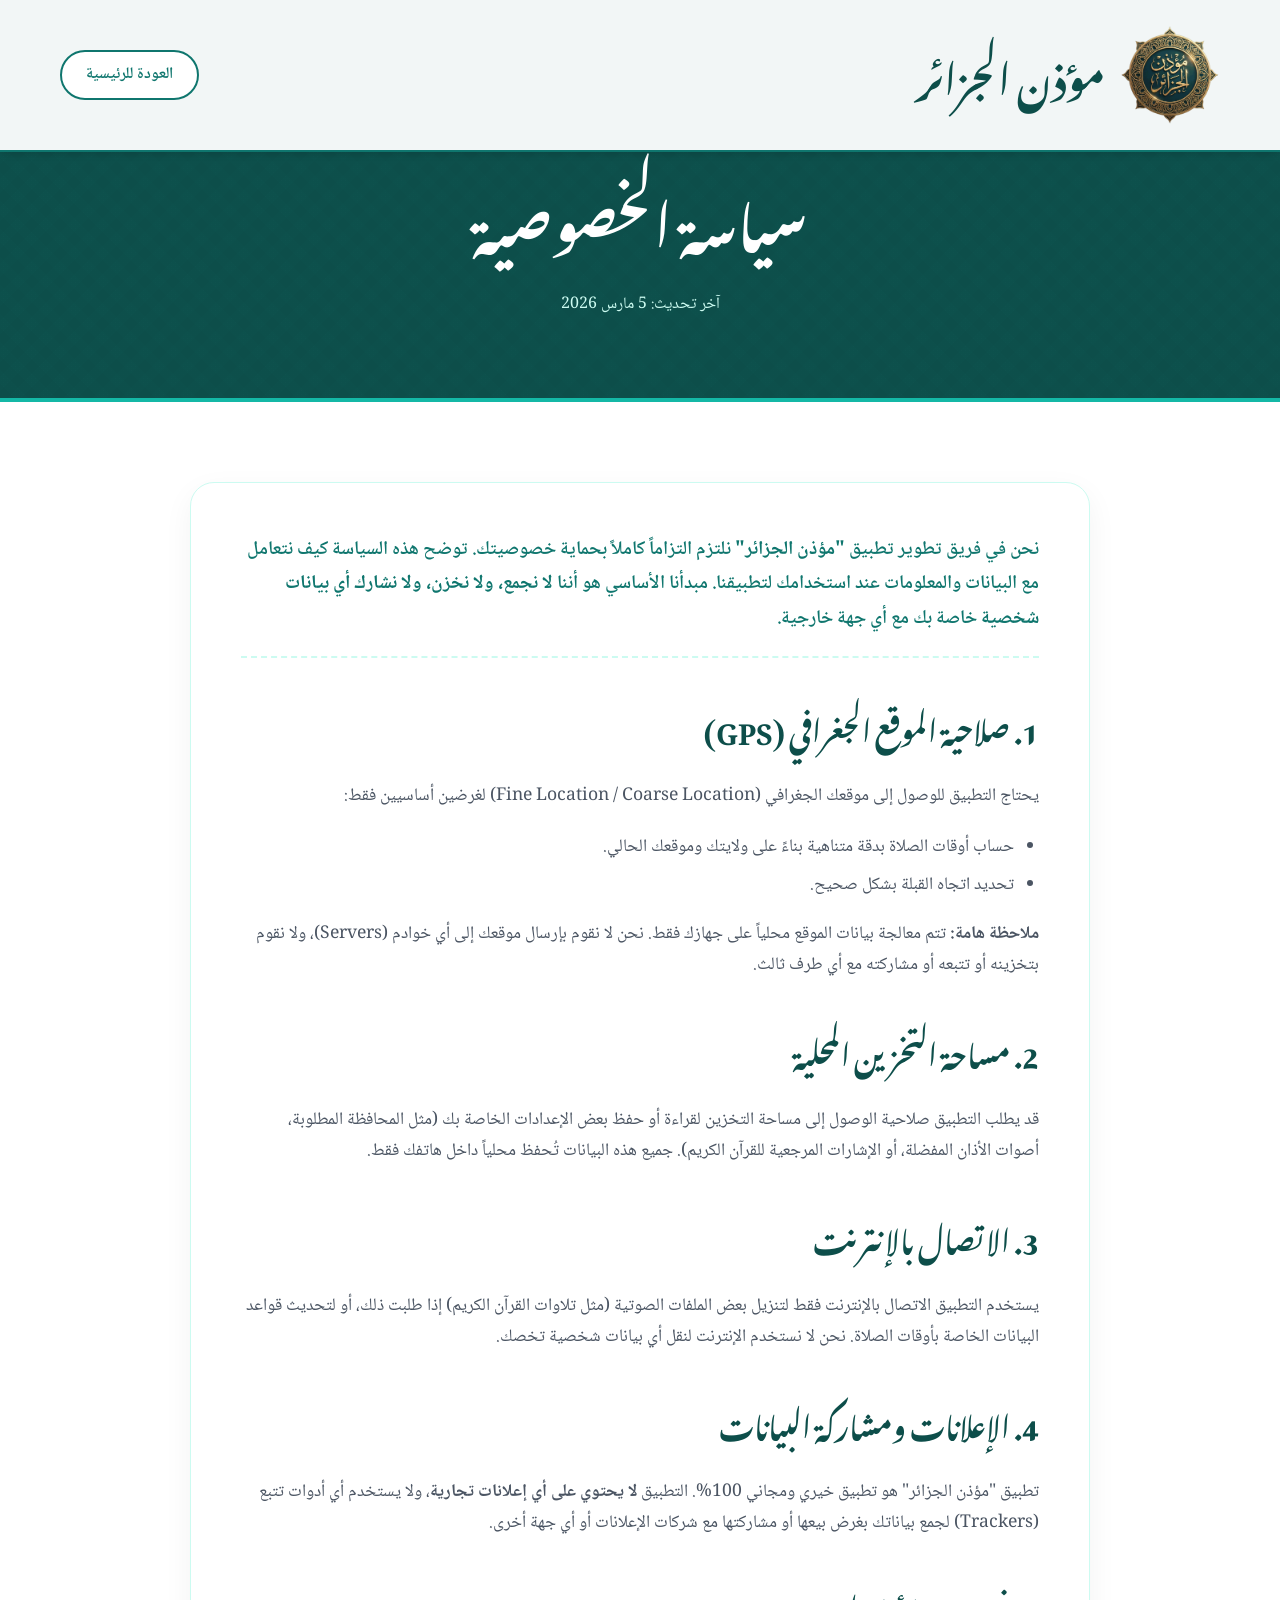
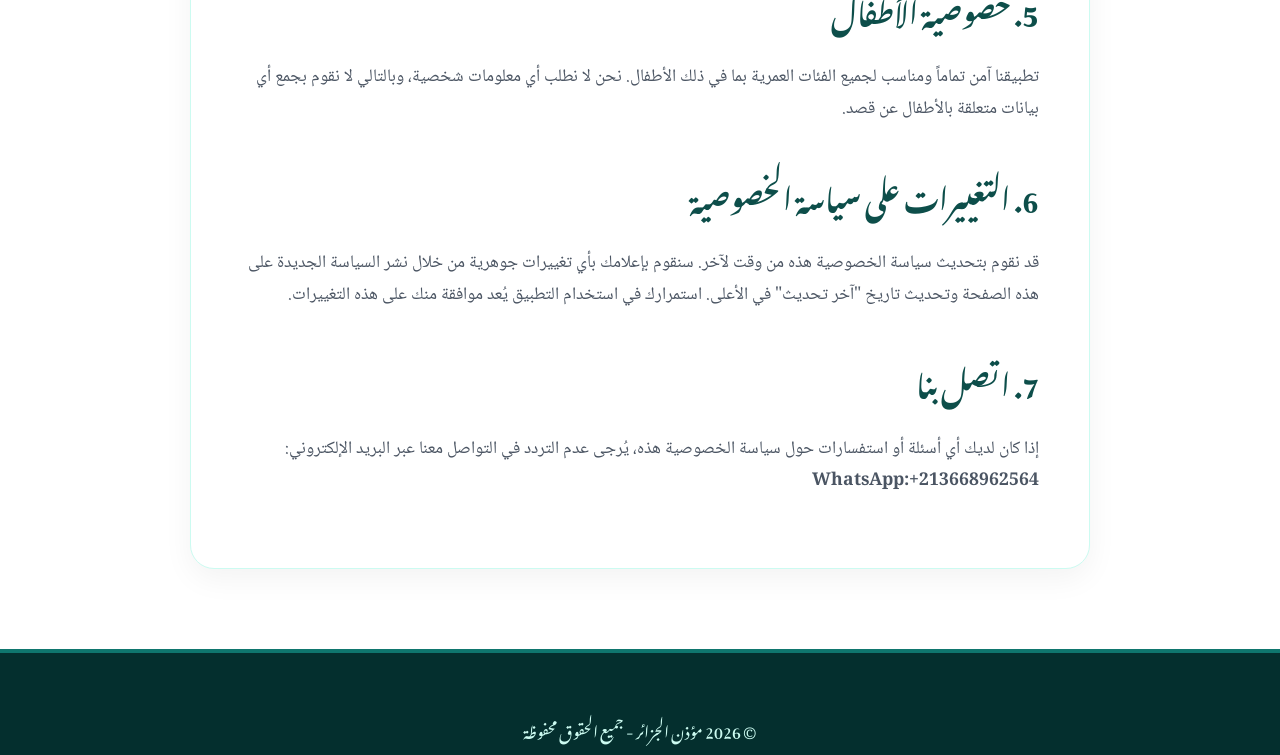
==== privacy.html @ 0c233741 "Add files via upload" ====
<!DOCTYPE html>
<html lang="ar" dir="rtl">
<head>
    <meta charset="UTF-8">
    <meta name="viewport" content="width=device-width, initial-scale=1.0">
    <title>سياسة الخصوصية - مؤذن الجزائر</title>
    <link rel="stylesheet" href="style.css">
</head>
<body>

    <nav class="navbar scrolled">
        <div class="container nav-container">
            <div class="logo-area">
                <img src="logo.png" alt="مؤذن الجزائر" class="logo-img">
                <span class="logo-text font-diwani">مؤذن الجزائر</span>
            </div>
            <ul class="nav-links">
                <li><a href="index.html" class="btn btn-outline">العودة للرئيسية</a></li>
            </ul>
        </div>
    </nav>

    <header class="page-header geometric-pattern">
        <div class="container text-center">
            <h1 class="font-diwani text-white">سياسة الخصوصية</h1>
            <p class="text-light">آخر تحديث: 5 مارس 2026</p>
        </div>
    </header>

    <section class="privacy-content container">
        <div class="content-box">
            <p class="intro-text">
                نحن في فريق تطوير تطبيق <strong>"مؤذن الجزائر"</strong> نلتزم التزاماً كاملاً بحماية خصوصيتك. توضح هذه السياسة كيف نتعامل مع البيانات والمعلومات عند استخدامك لتطبيقنا. مبدأنا الأساسي هو أننا <strong>لا نجمع، ولا نخزن، ولا نشارك أي بيانات شخصية</strong> خاصة بك مع أي جهة خارجية.
            </p>

            <h3 class="font-diwani">1. صلاحية الموقع الجغرافي (GPS)</h3>
            <p>
                يحتاج التطبيق للوصول إلى موقعك الجغرافي (Fine Location / Coarse Location) لغرضين أساسيين فقط:
            </p>
            <ul>
                <li>حساب أوقات الصلاة بدقة متناهية بناءً على ولايتك وموقعك الحالي.</li>
                <li>تحديد اتجاه القبلة بشكل صحيح.</li>
            </ul>
            <p><strong>ملاحظة هامة:</strong> تتم معالجة بيانات الموقع محلياً على جهازك فقط. نحن لا نقوم بإرسال موقعك إلى أي خوادم (Servers)، ولا نقوم بتخزينه أو تتبعه أو مشاركته مع أي طرف ثالث.</p>

            <h3 class="font-diwani">2. مساحة التخزين المحلية</h3>
            <p>
                قد يطلب التطبيق صلاحية الوصول إلى مساحة التخزين لقراءة أو حفظ بعض الإعدادات الخاصة بك (مثل المحافظة المطلوبة، أصوات الأذان المفضلة، أو الإشارات المرجعية للقرآن الكريم). جميع هذه البيانات تُحفظ محلياً داخل هاتفك فقط.
            </p>

            <h3 class="font-diwani">3. الاتصال بالإنترنت</h3>
            <p>
                يستخدم التطبيق الاتصال بالإنترنت فقط لتنزيل بعض الملفات الصوتية (مثل تلاوات القرآن الكريم) إذا طلبت ذلك، أو لتحديث قواعد البيانات الخاصة بأوقات الصلاة. نحن لا نستخدم الإنترنت لنقل أي بيانات شخصية تخصك.
            </p>

            <h3 class="font-diwani">4. الإعلانات ومشاركة البيانات</h3>
            <p>
                تطبيق "مؤذن الجزائر" هو تطبيق خيري ومجاني 100%. التطبيق <strong>لا يحتوي على أي إعلانات تجارية</strong>، ولا يستخدم أي أدوات تتبع (Trackers) لجمع بياناتك بغرض بيعها أو مشاركتها مع شركات الإعلانات أو أي جهة أخرى.
            </p>

            <h3 class="font-diwani">5. خصوصية الأطفال</h3>
            <p>
                تطبيقنا آمن تماماً ومناسب لجميع الفئات العمرية بما في ذلك الأطفال. نحن لا نطلب أي معلومات شخصية، وبالتالي لا نقوم بجمع أي بيانات متعلقة بالأطفال عن قصد.
            </p>

            <h3 class="font-diwani">6. التغييرات على سياسة الخصوصية</h3>
            <p>
                قد نقوم بتحديث سياسة الخصوصية هذه من وقت لآخر. سنقوم بإعلامك بأي تغييرات جوهرية من خلال نشر السياسة الجديدة على هذه الصفحة وتحديث تاريخ "آخر تحديث" في الأعلى. استمرارك في استخدام التطبيق يُعد موافقة منك على هذه التغييرات.
            </p>

            <h3 class="font-diwani">7. اتصل بنا</h3>
            <p>
                إذا كان لديك أي أسئلة أو استفسارات حول سياسة الخصوصية هذه، يُرجى عدم التردد في التواصل معنا عبر البريد الإلكتروني:
                <br>
                <strong>WhatsApp:+213668962564</strong>
            </p>
        </div>
    </section>

    <footer class="footer">
        <div class="container text-center">
            <p class="font-diwani">© 2026 مؤذن الجزائر - جميع الحقوق محفوظة</p>
        </div>
    </footer>

</body>
</html>
---- style.css ----
/* =========================================
   1. المتغيرات العامة والخطوط (Variables & Fonts)
========================================= */
@import url('https://fonts.googleapis.com/css2?family=Noto+Naskh+Arabic:wght@400;500;600;700&family=Noto+Nastaliq+Urdu:wght@400;500;600;700&family=Amiri:wght@400;700&display=swap');

:root {
    /* لوحة الألوان الأساسية */
    --primary-color: #14b8a6; /* فيروزي رئيسي */
    --primary-dark: #0f766e;
    --primary-darker: #0d4e4a;
    --primary-light: #ccfbf1;
    --bg-light: #f0fdfa;
    
    /* ألوان النصوص */
    --text-main: #1f2937;
    --text-muted: #4b5563;
    --text-light: #99f6e4;
    --white: #ffffff;
}

/* الكلاسات المساعدة للخطوط */
.font-naskh { font-family: 'Noto Naskh Arabic', serif; }
.font-diwani { font-family: 'Noto Nastaliq Urdu', serif; }
.font-amiri { font-family: 'Amiri', serif; }

/* =========================================
   2. الإعدادات الأساسية (Base Reset)
========================================= */
* {
    margin: 0;
    padding: 0;
    box-sizing: border-box;
}

body {
    background-color: var(--white);
    color: var(--text-main);
    font-family: 'Noto Naskh Arabic', serif;
    line-height: 1.6;
    overflow-x: hidden;
}

a { text-decoration: none; color: inherit; }
ul { list-style: none; }

/* إعدادات الحاوية (Container) لتوسيط المحتوى */
.container {
    width: 100%;
    max-width: 1200px;
    margin: 0 auto;
    padding: 0 20px;
}

.text-center { text-align: center; }
.text-white { color: var(--white) !important; }
.text-light { color: var(--primary-light); }

/* =========================================
   3. الأزرار (Buttons)
========================================= */
.btn {
    display: inline-flex;
    align-items: center;
    justify-content: center;
    gap: 8px;
    padding: 10px 24px;
    border-radius: 50px;
    font-weight: 600;
    cursor: pointer;
    transition: all 0.3s ease;
    border: 2px solid transparent;
}

.btn svg { width: 34px; height:34px; fill: currentColor; }

.btn-primary {
    background-color: var(--primary-dark);
    color: var(--white);
    box-shadow: 0 10px 15px -3px rgba(15, 118, 110, 0.3);
}
.btn-primary:hover {
    background-color: var(--primary-darker);
    transform: translateY(-2px);
}

.btn-outline {
    background-color: var(--white);
    color: var(--primary-dark);
    border-color: var(--primary-dark);
}
.btn-outline:hover { background-color: var(--bg-light); }

.btn-white {
    background-color: var(--white);
    color: var(--primary-darker);
}
.btn-white:hover { background-color: var(--bg-light); }

.btn-large {
    padding: 16px 32px;
    border-radius: 16px;
    font-size: 1.1rem;
}

/* =========================================
   4. الشريط العلوي (Navbar)
========================================= */
.navbar {
    position: fixed;
    top: 0;
    width: 100%;
    z-index: 1000;
    background-color: rgba(255, 255, 255, 0.95);
    backdrop-filter: blur(10px);
    border-bottom: 2px solid var(--primary-dark);
    transition: box-shadow 0.3s ease;
}

.navbar.scrolled { box-shadow: 0 4px 6px -1px rgba(0, 0, 0, 0.1); }

.nav-container {
    display: flex;
    justify-content: space-between;
    align-items: center;
    height: 150px;
}

.logo-area { display: flex; align-items: center; gap: 15px; }
.logo-img { width: 100px; height: 100px; border-radius: 50%; }
.logo-text { font-size: 2.5rem; font-weight: bold; color: var(--primary-darker); margin-top: 5px; }

.nav-links { display: flex; align-items: center; gap: 30px; }
.nav-links a:not(.btn) {
    color: var(--primary-dark);
    font-weight: 600;
    transition: color 0.3s;
}
.nav-links a:not(.btn):hover { color: var(--primary-color); }

/* إخفاء الروابط في الموبايل */
@media (max-width: 768px) { .nav-links { display: none; } }

/* =========================================
   5. القسم الرئيسي (Hero Section)
========================================= */
.hero-section {
    padding-top: 100px;
    padding-bottom: 0px;
    min-height: 100vh;
    display: flex;
    align-items: center;
    position: relative;
    background-color: var(--bg-light);
}

.hero-container {
    display: flex;
    align-items: center;
    gap: 50px;
    position: relative;
    z-index: 10;
}

.hero-content { flex: 1; }
.badge {
    display: inline-block;
    padding: 8px 16px;
    background-color: var(--primary-light);
    color: var(--primary-darker);
    border: 2px solid var(--primary-color);
    border-radius: 12px;
    font-weight: bold;
    margin-bottom: 30px;
}

/* حل مشكلة تداخل الخط الديواني هنا بدقة */
.hero-title {
    font-size: 4rem;
    color: var(--primary-darker);
    line-height: 1.8; 
    margin-bottom: 30px;
}
.hero-subtitle {
    display: block;
    font-size: 2rem;
    color: var(--primary-dark);
    line-height: normal;
    margin-top: 50px;
}

.hero-description {
    font-size: 1.25rem;
    color: var(--text-muted);
    line-height: 2.8;
    margin-bottom: 30px;
    max-width: 600px;
}

.hero-buttons { display: flex; gap: 15px; flex-wrap: wrap; }
.hero-buttons.center { justify-content: center; }

/* إعدادات الموبايل للقسم الرئيسي */
@media (max-width: 992px) {
    .hero-container { flex-direction: column; text-align: center; }
    .hero-description { margin-left: auto; margin-right: auto; }
    .hero-buttons { justify-content: center; }
    .hero-title { font-size: 3rem; }
    .hero-subtitle { font-size: 1.5rem; }
}

/* --- تصميم الهاتف الخاص --- */
.hero-image-area { flex: 1; display: flex; justify-content: center; }
.phone-frame {
    background-color: var(--primary-darker);
    border-radius: 40px;
    padding: 12px;
    border: 8px solid var(--primary-dark);
    box-shadow: 0 25px 50px -12px rgba(0,0,0,0.5);
    position: relative;
    max-width: 320px;
    width: 100%;
}
.notch {
    position: absolute;
    top: 0; left: 50%; transform: translateX(-50%);
    width: 120px; height: 25px;
    background-color: var(--primary-dark);
    border-bottom-left-radius: 15px; border-bottom-right-radius: 15px;
}
/* حل مشكلة الصورة لتظهر بالكامل دون قص */
.phone-screen {
    width: 100%;
    height: auto;
    border-radius: 30px;
    display: block;
    background-color: black;
}

/* الموجة السفلية المائلة */
.wave-bottom {
    position: absolute; bottom: 0; left: 0; width: 100%; height: 0px; z-index: 1;
}
.wave-bottom svg { width: 100%; height: 0%; display: block; }

/* =========================================
   6. قسم المميزات (Features)
========================================= */
.features-section { padding: 40px 0; background-color: var(--white); }

.section-header { text-align: center; margin-bottom: 80px; }
.section-title { font-size: 2.5rem; color: var(--primary-darker); margin-bottom: 80px; line-height: 1.8; }
.divider { width: 150px; height: 4px; background-color: var(--primary-dark); margin: 0 auto; border-radius: 10px; }

/* نظام الشبكة (Grid) للمميزات */
.features-grid {
    display: grid;
    grid-template-columns: repeat(1, 1fr); /* موبايل */
    gap: 30px;
}
@media (min-width: 768px) { .features-grid { grid-template-columns: repeat(2, 1fr); } } /* تابلت */
@media (min-width: 1024px) { .features-grid { grid-template-columns: repeat(3, 1fr); } } /* شاشات كبيرة */

.feature-card {
    background-color: var(--white);
    padding: 40px 30px;
    border-radius: 24px;
    border: 2px solid var(--primary-light);
    position: relative;
    transition: all 0.3s ease;
    display: flex; flex-direction: column; height: 100%;
}
.feature-card:hover {
    border-color: var(--primary-color);
    transform: translateY(-8px);
    box-shadow: 0 20px 40px rgba(15, 118, 110, 0.1);
}

.feature-icon {
    width: 80px; height: 80px;
    background-color: var(--primary-light); color: var(--primary-dark);
    border-radius: 16px;
    display: flex; align-items: center; justify-content: center;
    margin-bottom: 20px; transition: all 0.3s;
}
.feature-icon svg { width: 30px; height: 30px; }
.feature-card:hover .feature-icon { background-color: var(--primary-dark); color: var(--white); }

.feature-card h3 { font-size: 2rem; color: var(--primary-darker); margin-bottom: 25px; line-height: 1.6; }
.feature-card p { color: var(--text-muted); }

/* زوايا الأرابيسك */
.arabesque-corner { position: absolute; width: 60px; height: 60px; border: 3px solid var(--primary-dark); }
.top-right { top: -10px; right: -10px; border-left: none; border-bottom: none; border-radius: 0 20px 0 0; }
.top-left { top: -10px; left: -10px; border-right: none; border-bottom: none; border-radius: 20px 0 0 0; }
.bottom-right { bottom: -10px; right: -10px; border-left: none; border-top: none; border-radius: 0 0 20px 0; }
.bottom-left { bottom: -10px; left: -10px; border-right: none; border-top: none; border-radius: 0 0 0 20px; }

/* =========================================
   7. الأقسام الأخرى والزخارف
========================================= */
/* البانر الإسلامي */
.banner-section {
    background-color: var(--primary-darker);
    padding: 100px 0;
    position: relative;
}
.banner-title { font-size: 3rem; margin-bottom: 50px; line-height: 1.8; }
.banner-desc { font-size: 1.25rem; color: var(--primary-light); max-width: 800px; margin: 0 auto; line-height: 1.8; }
.divider-dots { width: 100px; height: 4px; background: repeating-linear-gradient(to right, var(--primary-color) 0, var(--primary-color) 15px, transparent 15px, transparent 30px); margin: 30px auto 0; }

/* لقطات الشاشة */
.screenshots-section { padding: 100px 0; background-color: var(--bg-light); }
.screenshots-grid {
    display: grid;
    grid-template-columns: repeat(1, 1fr);
    gap: 30px;
}
@media (min-width: 768px) { .screenshots-grid { grid-template-columns: repeat(3, 1fr); } }
.screenshot-card {
    background: var(--white); padding: 15px; border-radius: 24px; box-shadow: 0 10px 25px rgba(0,0,0,0.05);
}
.screenshot-card img {
    width: 100%; height: auto; border-radius: 16px; display: block;
}
/* =========================================
   قسم التحميل
========================================= */
.download-section { 
    padding: 100px 0; /* مساحة جيدة من الأعلى والأسفل */
}

.download-box {
    background-color: var(--primary-darker); 
    padding: 60px 40px; 
    border-radius: 30px;
    box-shadow: 0 25px 50px -12px rgba(15, 118, 110, 0.5);
}

/* حل مشكلة التداخل في عنوان قسم التحميل */
.download-box h2 {
    font-size: 3.5rem;          /* حجم خط مناسب */
    line-height: 2;             /* الأهم: ارتفاع السطر يمنع تداخل الحروف */
    margin-bottom: 20px;        /* دفع النص الذي أسفله بعيداً */
}

/* ضبط النص الصغير تحت العنوان */
.download-box p {
    font-size: 1.25rem;
    line-height: 1.6;
    margin-bottom: 40px;        /* دفع الأزرار للأسفل */
}
/* قاعدة عامة تمنع تداخل هذا الخط في أي مكان في الموقع */
.font-diwani { 
    font-family: 'Noto Nastaliq Urdu', serif; 
    line-height: 2 !important; 
    padding-bottom: 10px; /* مساحة إضافية لتأمين الحروف السفلية */
}
/* =========================================
   8. التذييل (Footer)
========================================= */
.footer { background-color: #042f2e; padding-top: 60px; color: var(--primary-light); border-top: 4px solid var(--primary-dark); }
.footer-grid { display: grid; grid-template-columns: repeat(1, 1fr); gap: 40px; margin-bottom: 40px; }
@media (min-width: 768px) { .footer-grid { grid-template-columns: 2fr 1fr 1fr; } }
.footer-logo { display: flex; align-items: center; gap: 15px; margin-bottom: 20px; }
.footer-logo img { width: 50px; height: 50px; border-radius: 50%; }
.footer-logo h3 { font-size: 1.5rem; }
.footer h4 { font-size: 1.25rem; margin-bottom: 20px; }
.footer-links li { margin-bottom: 10px; }
.footer-links a:hover { color: var(--white); }
.social-icons { display: flex; gap: 15px; margin-top: 20px; flex-wrap: wrap; }
.social-icons a { background-color: var(--primary-dark); padding: 8px 15px; border-radius: 8px; transition: 0.3s; }
.social-icons a:hover { background-color: var(--primary-color); color: var(--white); }
.footer-bottom { text-align: center; padding: 30px 0; border-top: 1px solid var(--primary-dark); }

/* =========================================
   9. الرسوم المتحركة والزخارف الخلفية
========================================= */
.animate-float { animation: float 6s ease-in-out infinite; }
.hover-lift { transition: transform 0.3s ease; }
.hover-lift:hover { transform: translateY(-10px); }
.text-shadow { text-shadow: 2px 2px 4px rgba(0,0,0,0.1); }

/* النقوش الهندسية */
.geometric-pattern {
    background-image: 
        repeating-linear-gradient(45deg, transparent, transparent 10px, rgba(15, 118, 110, 0.03) 10px, rgba(15, 118, 110, 0.03) 20px),
        repeating-linear-gradient(-45deg, transparent, transparent 10px, rgba(15, 118, 110, 0.03) 10px, rgba(15, 118, 110, 0.03) 20px);
}
/* =========================================
   10. تنسيقات الصفحات الداخلية (سياسة الخصوصية)
========================================= */

/* ترويسة الصفحة الداخلية */
.page-header {
    padding-top: 160px;
    padding-bottom: 80px;
    background-color: var(--primary-darker);
    border-bottom: 4px solid var(--primary-color);
}

.page-header h1 {
    font-size: 3.5rem;
    margin-bottom: 10px;
    line-height: 1.8;
}

/* صندوق المحتوى النصي */
.privacy-content {
    padding: 80px 20px;
}

.content-box {
    max-width: 900px;
    margin: 0 auto;
    background-color: var(--white);
    padding: 50px;
    border-radius: 24px;
    box-shadow: 0 10px 30px rgba(0,0,0,0.05);
    border: 1px solid var(--primary-light);
}

.content-box .intro-text {
    font-size: 1.2rem;
    color: var(--primary-dark);
    font-weight: 600;
    margin-bottom: 40px;
    padding-bottom: 20px;
    border-bottom: 2px dashed var(--primary-light);
}

.content-box h3 {
    color: var(--primary-darker);
    font-size: 1.8rem;
    margin-top: 40px;
    margin-bottom: 15px;
    line-height: 1.8;
}

.content-box p {
    color: var(--text-muted);
    font-size: 1.1rem;
    margin-bottom: 20px;
    line-height: 1.8;
}

.content-box ul {
    list-style-type: disc;
    margin-right: 25px;
    margin-bottom: 20px;
    color: var(--text-muted);
}

.content-box li {
    margin-bottom: 10px;
    font-size: 1.1rem;
}

/* تعديل للموبايل */
@media (max-width: 768px) {
    .content-box { padding: 30px 20px; }
    .page-header h1 { font-size: 2.5rem; }
}
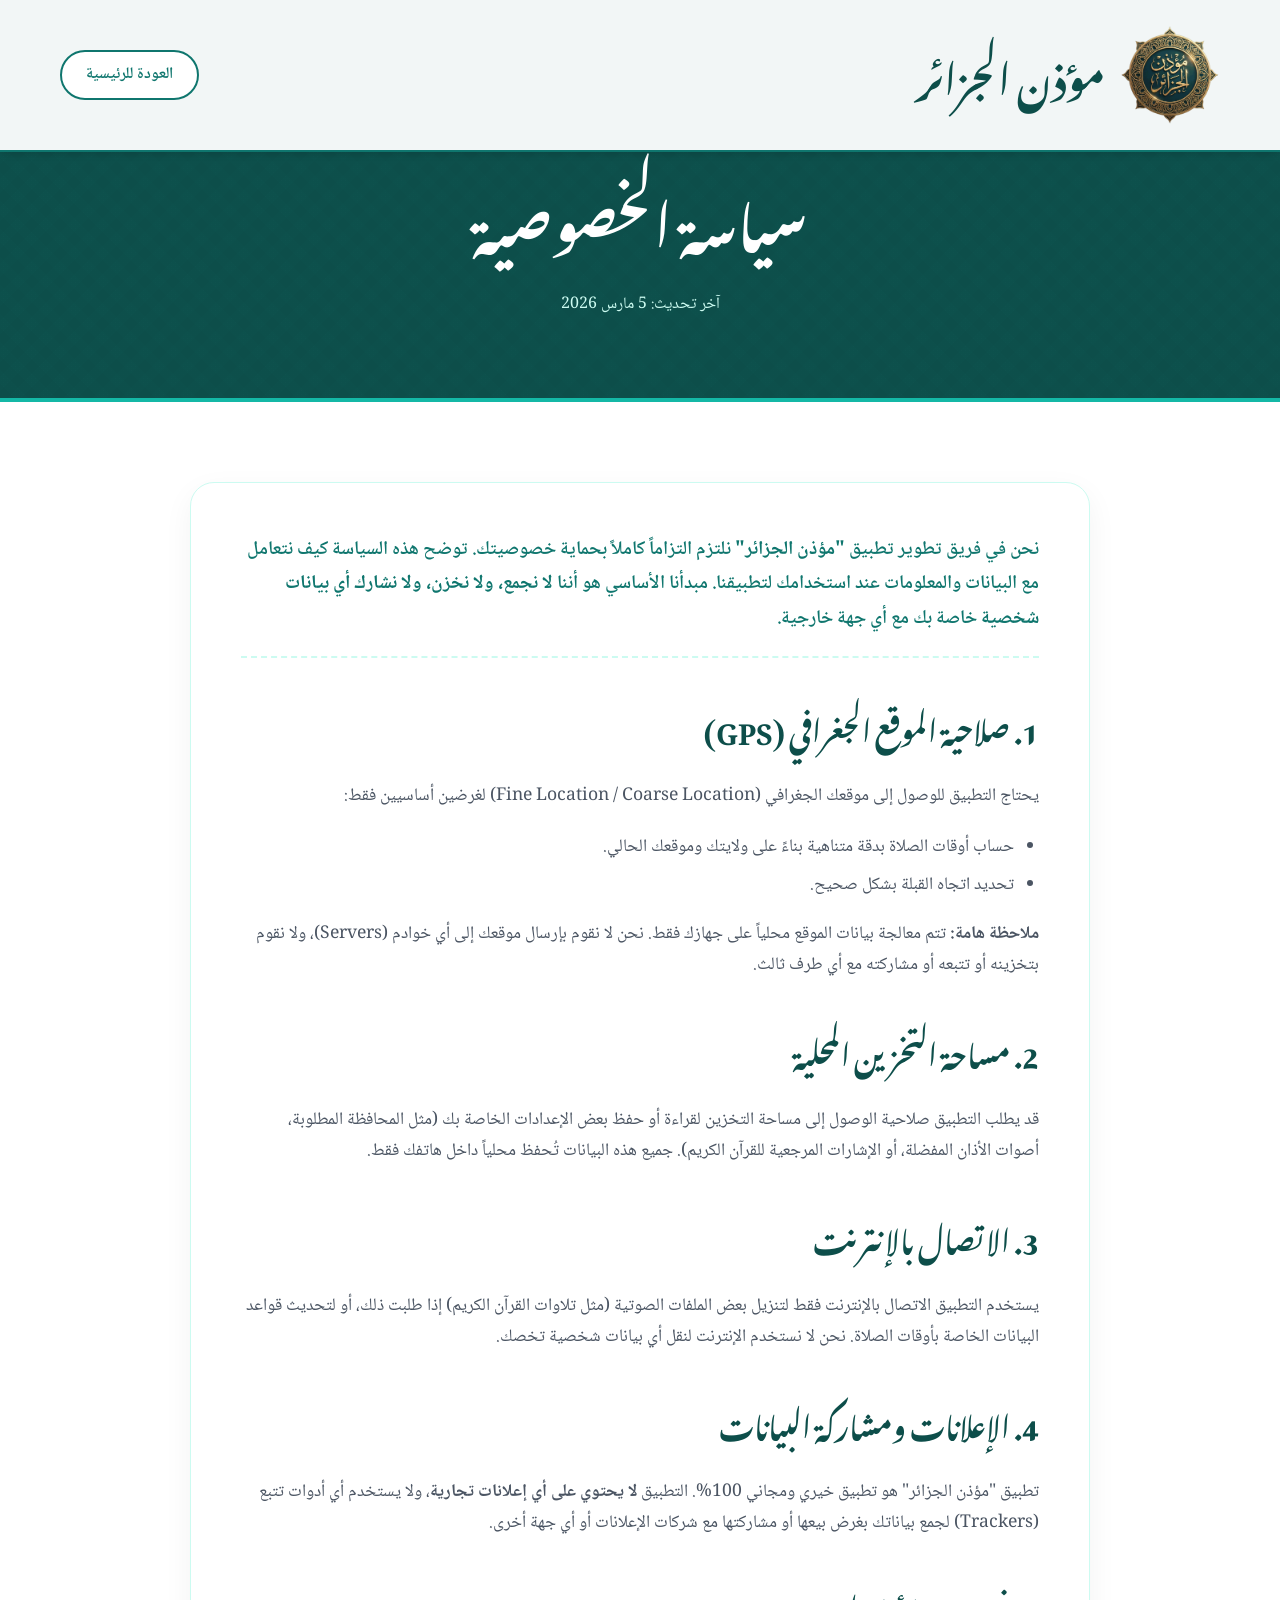
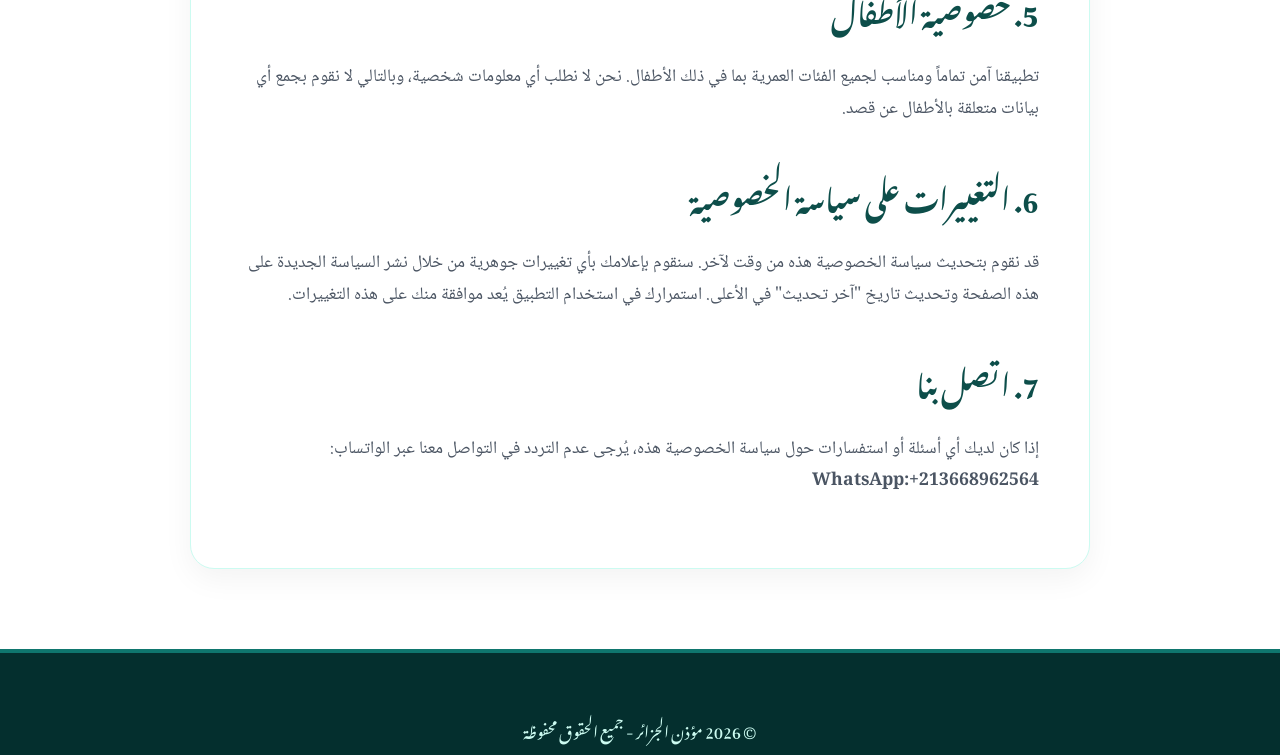
==== commit 1af20c93: "privacy.html" ====
--- a/privacy.html
+++ b/privacy.html
@@ -70,7 +70,7 @@
 
             <h3 class="font-diwani">7. اتصل بنا</h3>
             <p>
-                إذا كان لديك أي أسئلة أو استفسارات حول سياسة الخصوصية هذه، يُرجى عدم التردد في التواصل معنا عبر البريد الإلكتروني:
+                إذا كان لديك أي أسئلة أو استفسارات حول سياسة الخصوصية هذه، يُرجى عدم التردد في التواصل معنا عبر الواتساب:
                 <br>
                 <strong>WhatsApp:+213668962564</strong>
             </p>
@@ -84,4 +84,5 @@
     </footer>
 
 </body>
-</html>+
+</html>
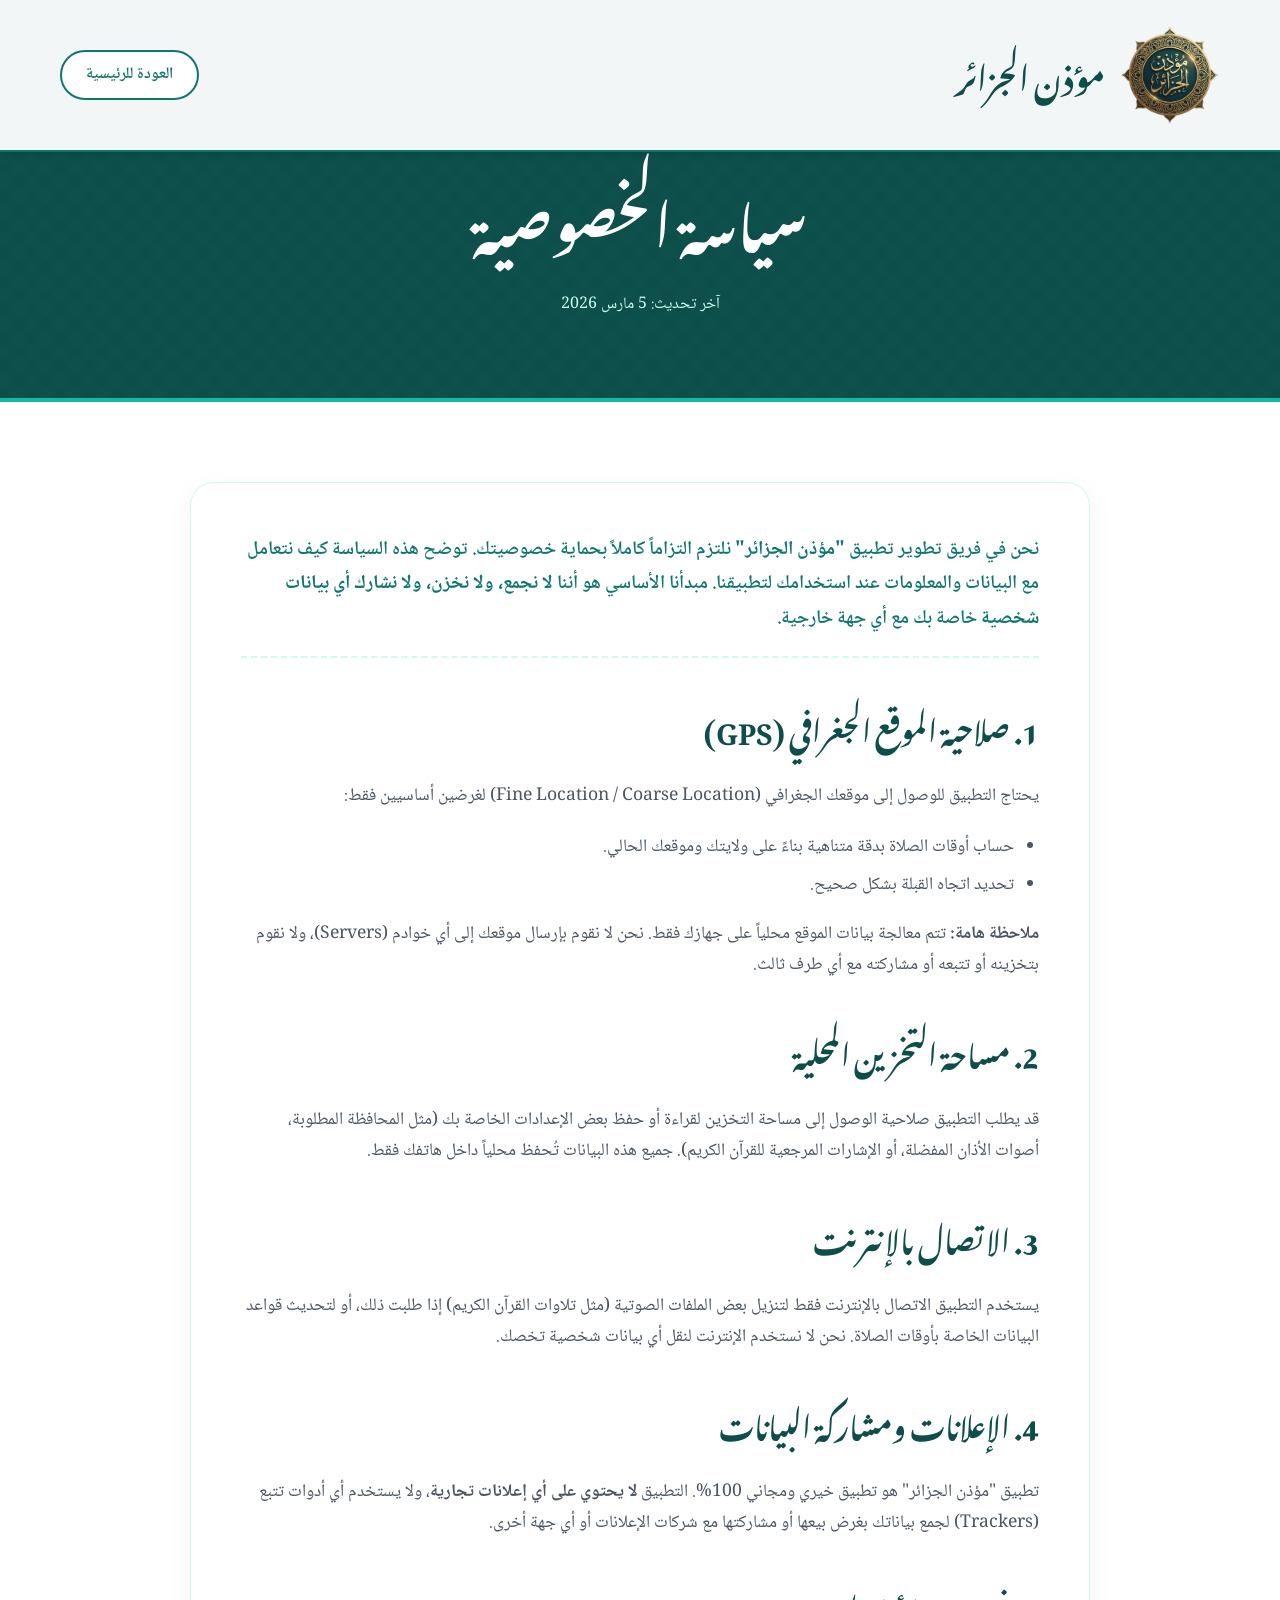
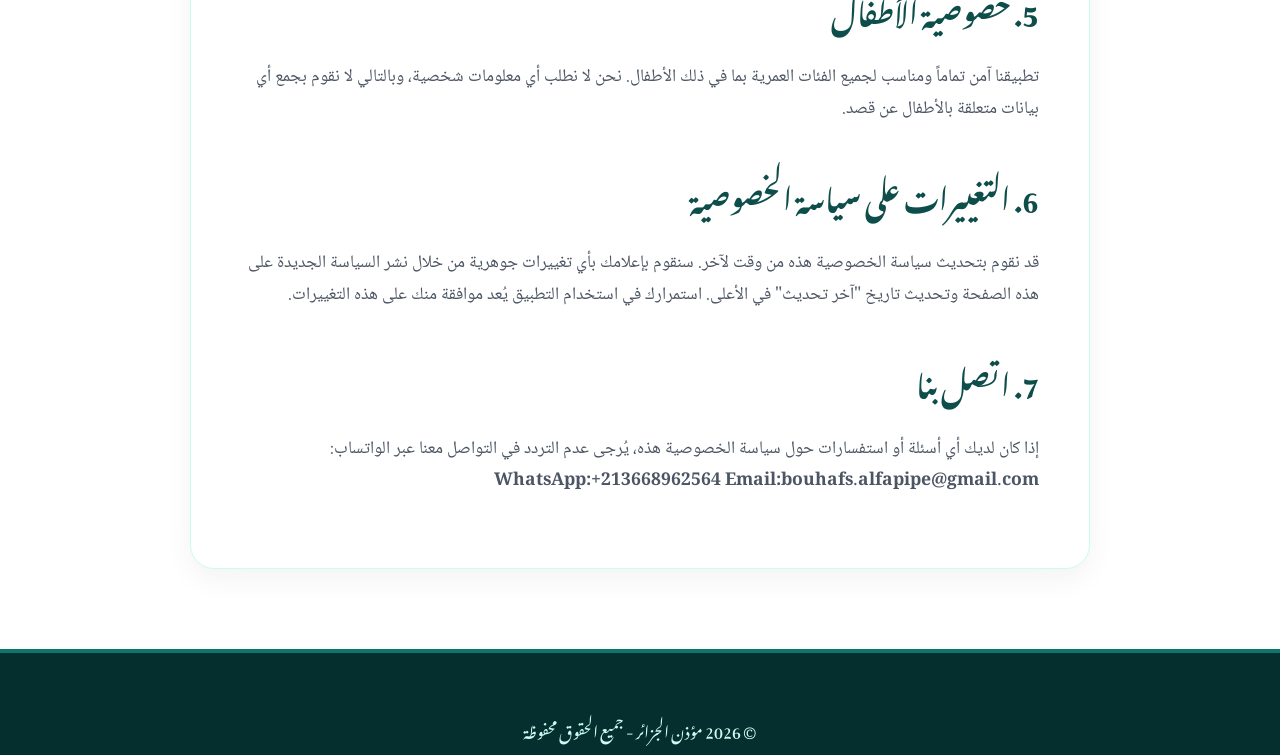
==== commit 4799a1fe: "privacy.html" ====
--- a/privacy.html
+++ b/privacy.html
@@ -73,6 +73,7 @@
                 إذا كان لديك أي أسئلة أو استفسارات حول سياسة الخصوصية هذه، يُرجى عدم التردد في التواصل معنا عبر الواتساب:
                 <br>
                 <strong>WhatsApp:+213668962564</strong>
+                 <strong>Email:bouhafs.alfapipe@gmail.com</strong>
             </p>
         </div>
     </section>
@@ -86,3 +87,4 @@
 </body>
 
 </html>
+
--- a/style.css
+++ b/style.css
@@ -127,7 +127,7 @@
 
 .logo-area { display: flex; align-items: center; gap: 15px; }
 .logo-img { width: 100px; height: 100px; border-radius: 50%; }
-.logo-text { font-size: 2.5rem; font-weight: bold; color: var(--primary-darker); margin-top: 5px; }
+.logo-text { font-size: 2rem; font-weight: bold; color: var(--primary-darker); margin-top: 5px; }
 
 .nav-links { display: flex; align-items: center; gap: 30px; }
 .nav-links a:not(.btn) {
@@ -175,7 +175,7 @@
 
 /* حل مشكلة تداخل الخط الديواني هنا بدقة */
 .hero-title {
-    font-size: 4rem;
+    font-size: 2rem;
     color: var(--primary-darker);
     line-height: 1.8; 
     margin-bottom: 30px;
@@ -459,4 +459,6 @@
 @media (max-width: 768px) {
     .content-box { padding: 30px 20px; }
     .page-header h1 { font-size: 2.5rem; }
-}+
+}
+
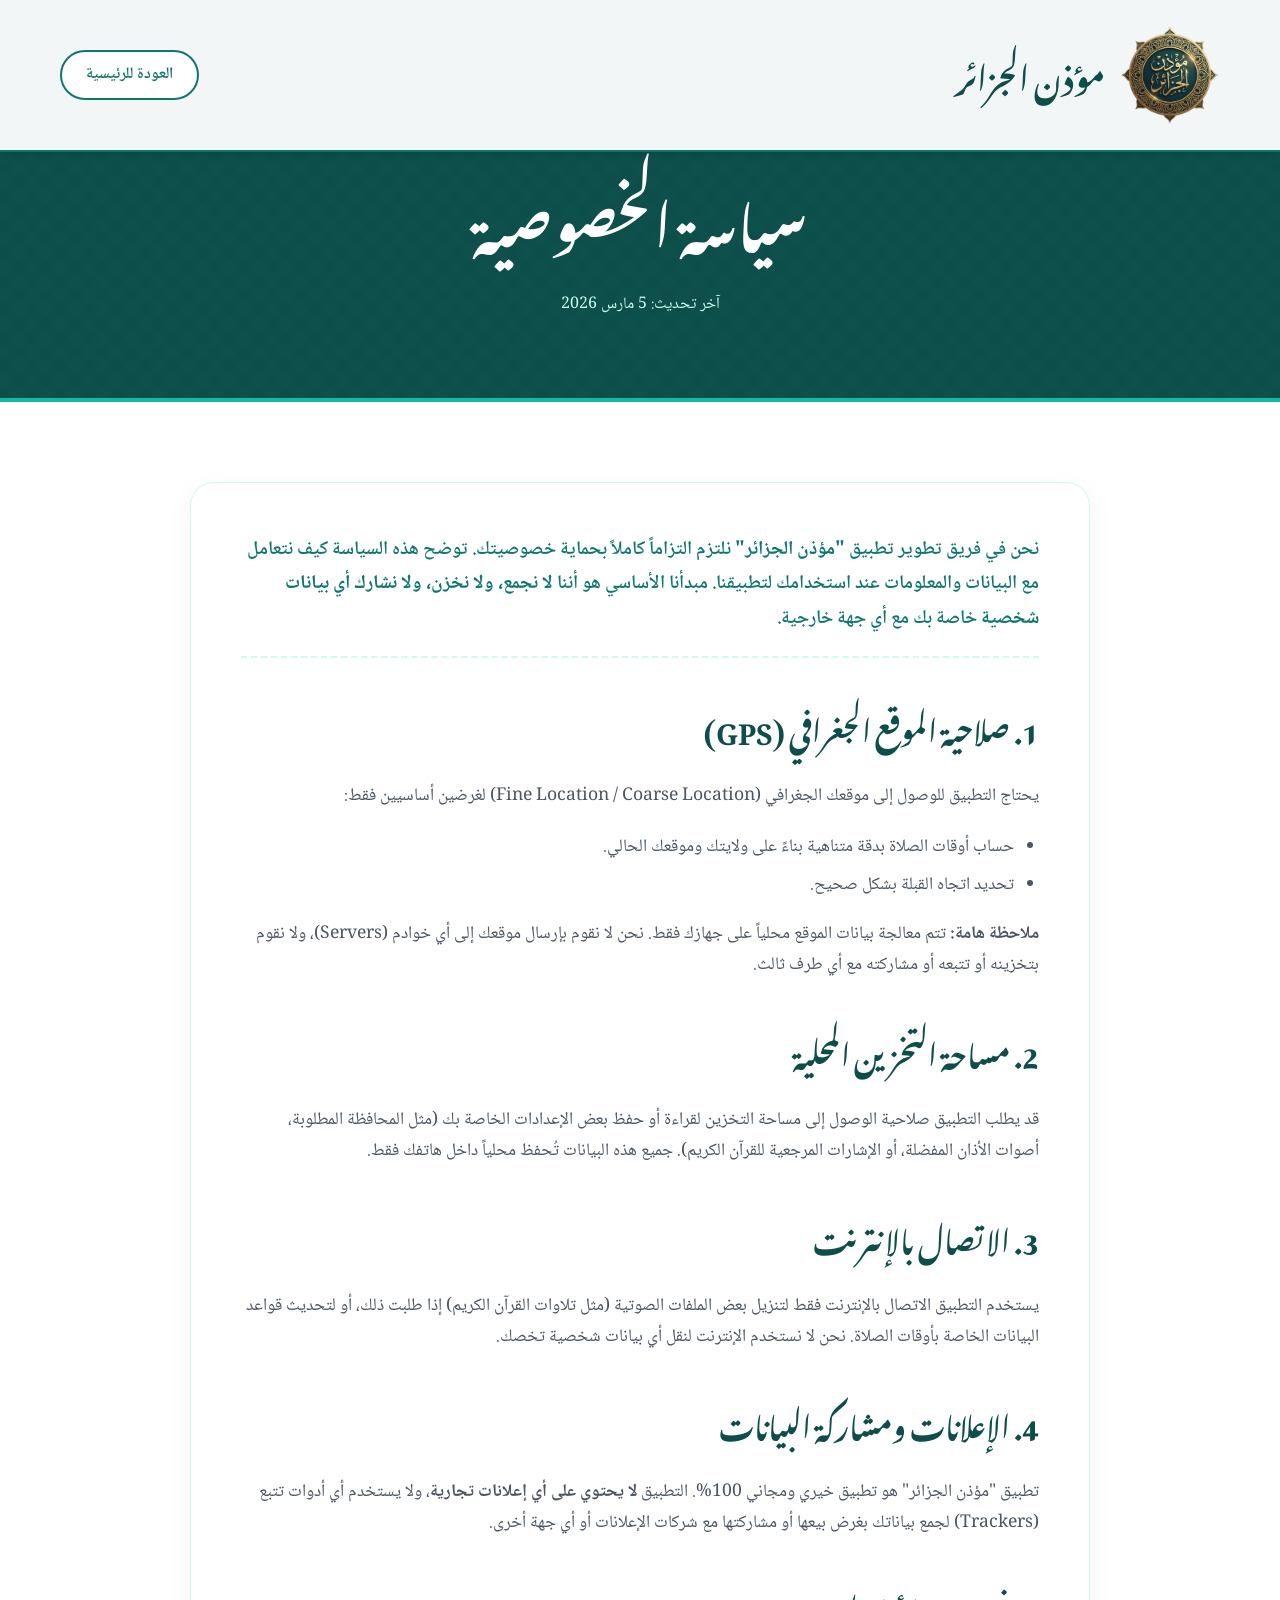
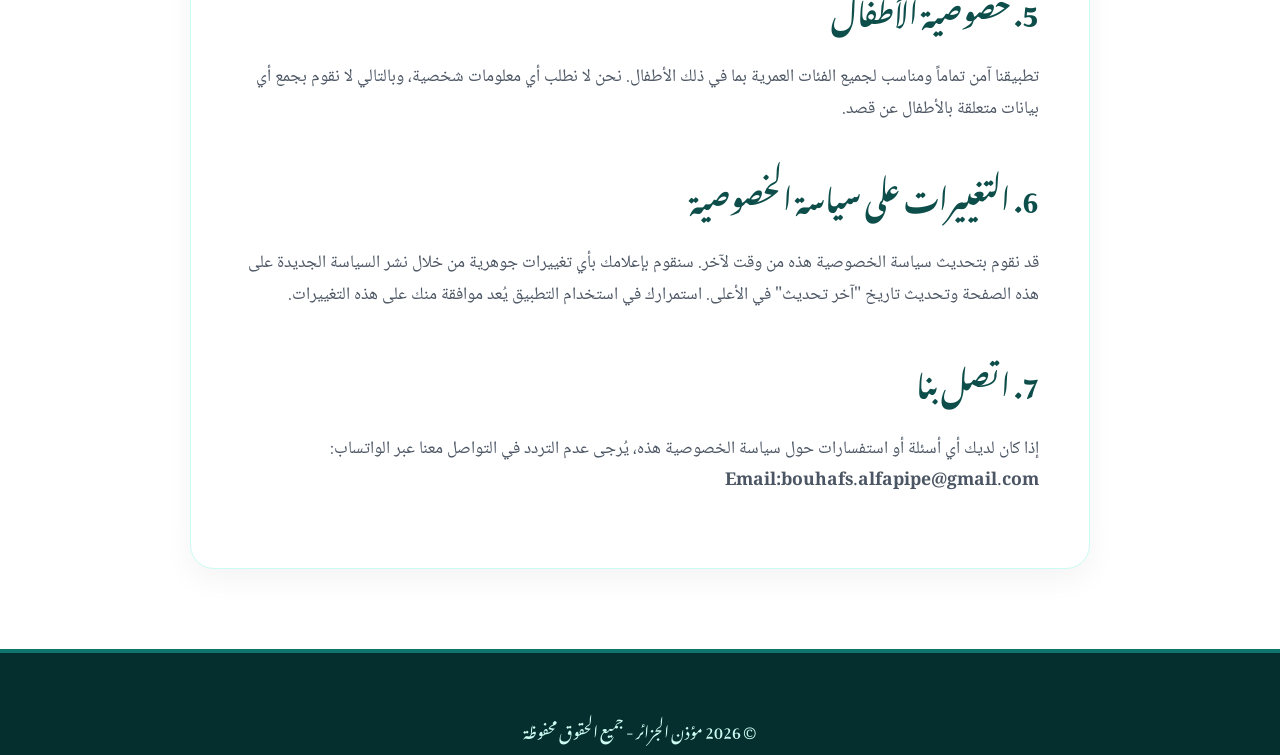
==== commit cbd3ebab: "privacy.html" ====
--- a/privacy.html
+++ b/privacy.html
@@ -72,8 +72,8 @@
             <p>
                 إذا كان لديك أي أسئلة أو استفسارات حول سياسة الخصوصية هذه، يُرجى عدم التردد في التواصل معنا عبر الواتساب:
                 <br>
-                <strong>WhatsApp:+213668962564</strong>
-                 <strong>Email:bouhafs.alfapipe@gmail.com</strong>
+                <strong>
+                        Email:bouhafs.alfapipe@gmail.com</strong>
             </p>
         </div>
     </section>
@@ -88,3 +88,5 @@
 
 </html>
 
+
+
